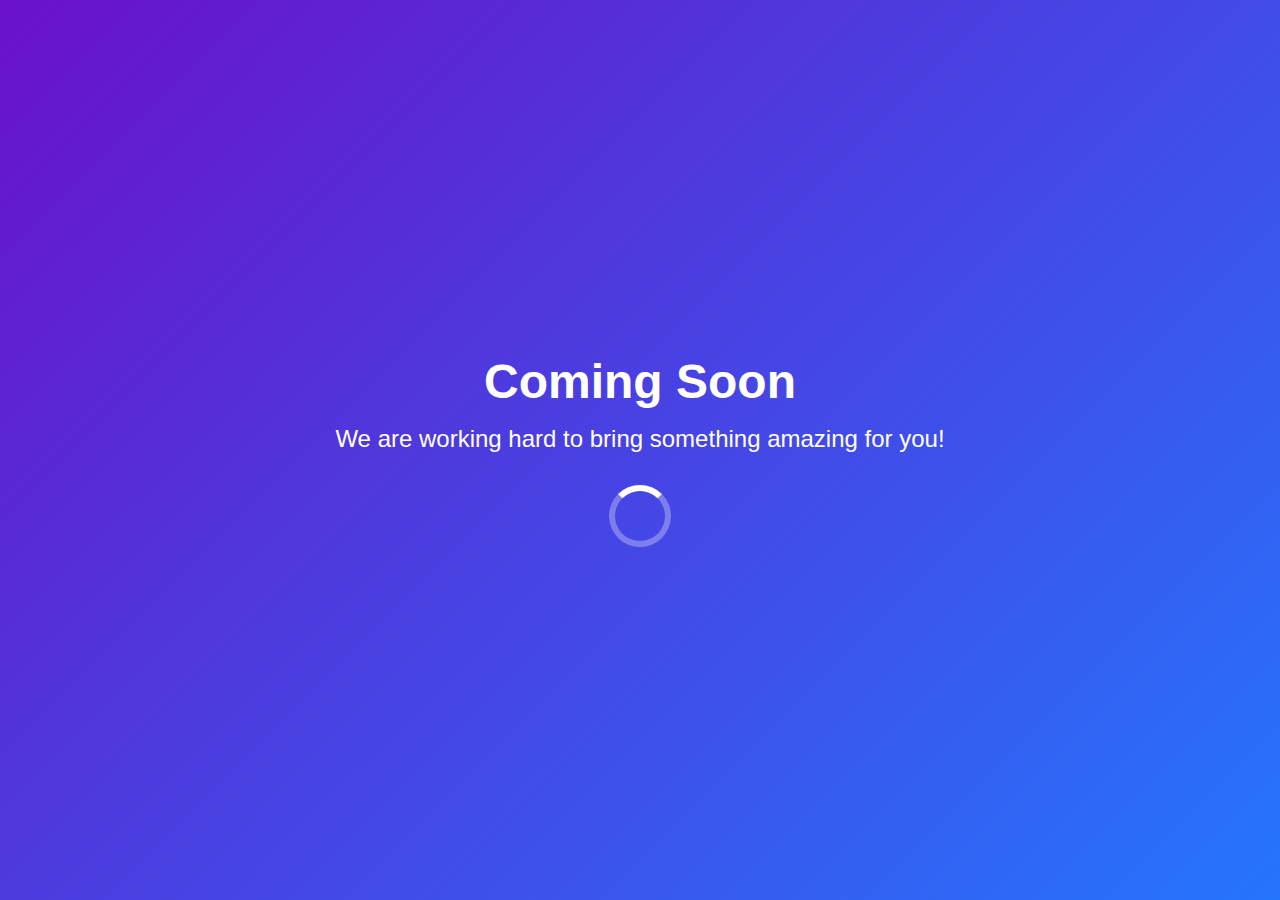
==== index.html @ b4378556 "Under work code" ====
<!DOCTYPE html>
<html lang="en">
<head>
    <meta charset="UTF-8">
    <meta name="viewport" content="width=device-width, initial-scale=1.0">
    <title>Coming Soon</title>
    <style>
        body {
            margin: 0;
            padding: 0;
            font-family: 'Arial', sans-serif;
            display: flex;
            justify-content: center;
            align-items: center;
            height: 100vh;
            background: linear-gradient(135deg, #6a11cb, #2575fc);
            color: white;
            text-align: center;
        }

        .container {
            animation: fadeIn 1.5s ease-in-out;
        }

        .heading {
            font-size: 3rem;
            font-weight: bold;
            margin-bottom: 1rem;
        }

        .subheading {
            font-size: 1.5rem;
            margin-bottom: 2rem;
        }

        .loader {
            width: 50px;
            height: 50px;
            border: 6px solid rgba(255, 255, 255, 0.3);
            border-top: 6px solid white;
            border-radius: 50%;
            animation: spin 1s linear infinite;
            margin: 0 auto;
        }

        @keyframes spin {
            0% {
                transform: rotate(0deg);
            }
            100% {
                transform: rotate(360deg);
            }
        }

        @keyframes fadeIn {
            0% {
                opacity: 0;
            }
            100% {
                opacity: 1;
            }
        }
    </style>
</head>
<body>
    <div class="container">
        <div class="heading">Coming Soon</div>
        <div class="subheading">We are working hard to bring something amazing for you!</div>
        <div class="loader"></div>
    </div>
</body>
</html>
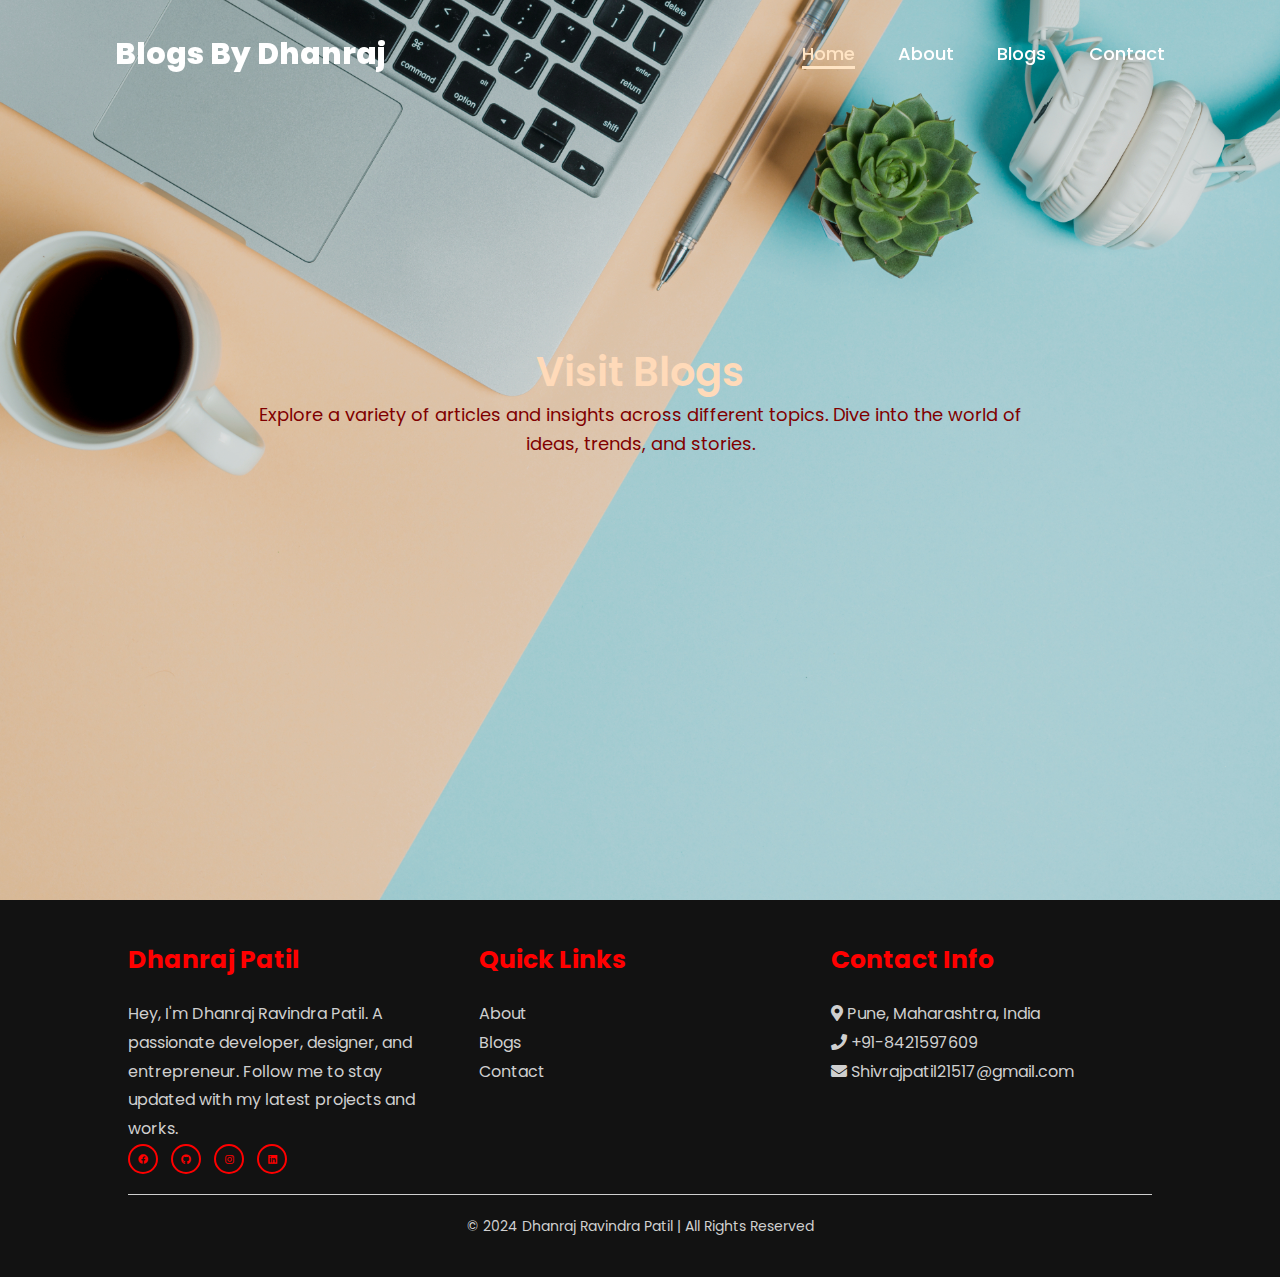
==== commit f1cd7f7b: "Created a landing page for blog site" ====
--- a/index.html
+++ b/index.html
@@ -3,70 +3,287 @@
 <head>
     <meta charset="UTF-8">
     <meta name="viewport" content="width=device-width, initial-scale=1.0">
-    <title>Coming Soon</title>
-    <style>
-        body {
-            margin: 0;
+    <meta name="description" content="A modern blog with engaging UI/UX by Dhanraj Ravindra Patil">
+    <title>Dhanraj Ravindra Patil - Blog</title>
+    <link rel="stylesheet" href="style.css">
+    <link href="https://fonts.googleapis.com/css2?family=Poppins:wght@300;400;600&display=swap" rel="stylesheet">
+    <link rel="stylesheet" href="https://cdnjs.cloudflare.com/ajax/libs/font-awesome/5.15.4/css/all.min.css">
+ <style>
+@import url('https://fonts.googleapis.com/css2?family=Poppins:wght@100;200;300;400;500;600&display=swap');
+*{
+    margin: 0;
+    padding: 0;
+    box-sizing: border-box;
+    text-decoration: none;
+    border: none;
+    outline: none;
+    font-family: 'Poppins', sans-serif;
+    scroll-behavior: smooth; /* Enables smooth scrolling */
+
+}
+html{
+    font-size: 62.5%;
+}
+body{
+    width: 100%;
+    height: 100vh;
+    overflow-x: hidden;
+    background-color: black;
+    color: white;
+}
+header{
+    margin-top: 20px;
+    position: fixed;
+    top: 0;
+    left: 0;
+    width: 100%;
+    padding: 1rem 9%;
+    background-color: transparent;
+    filter: drop-shadow(10px);
+    display: flex;
+    justify-content: space-between;
+    align-items: center;
+    z-index: 100;
+}
+.logo{
+    font-size: 3rem;
+    color: white;
+    font-weight: 800;
+    cursor: pointer;
+    transition: 0.5s ease;
+}
+.logo:hover{
+    transform: scale(1.1);
+}
+nav a{
+    font-size: 1.8rem;
+    color: white;
+    margin-left: 4rem;
+    font-weight: 500;
+    transition: 0.3s ease;
+    border-bottom: 3px solid transparent;
+}
+nav a:hover,
+nav a.active{
+    color: bisque;
+    border-bottom: 3px solid bisque;
+}
+@media(max-width:995px){
+    nav{
+        position: absolute;
+        display: none;
+        top: 0;
+        right: 0;
+        width: 40%;
+        border-left: 3px solid #ff0000;
+        border-bottom: 3px solid #ff0000;
+        border-bottom-left-radius: 2rem;
+        padding: 1rem solid;
+        background-color: #161616;
+        border-top: 0.1rem solid rgba(0,0,0,0.1);
+    }
+    nav.active{
+        display: block;
+    }
+    nav a{
+        display: block;
+        font-size: 2rem;
+        margin: 3rem 0;
+    }
+    nav a:hover,
+    nav a.active{
+        padding: 1rem;
+        border-radius: 0.5rem;
+        border-bottom: 0.5rem solid #ff0000;
+    }
+}
+        /* FOOTER */
+        .footer {
+            background-color: #121212;
+            color: #cfcfcf;
+            padding: 4rem 10%;
+            text-align: left;
+            position: relative;
+        }
+        
+        .footer-container {
+            display: flex;
+            justify-content: space-between;
+            flex-wrap: wrap;
+            gap: 3rem;
+        }
+        
+        .footer-section {
+            flex: 1;
+            min-width: 250px;
+        }
+        
+        .footer-section h3 {
+            font-size: 2.5rem;
+            color: #ff0000;
+            margin-bottom: 2rem;
+        }
+        
+        .footer-section p, .footer-section ul li {
+            font-size: 1.6rem;
+            line-height: 1.8;
+        }
+        
+        .footer-section ul {
+            list-style: none;
             padding: 0;
-            font-family: 'Arial', sans-serif;
-            display: flex;
+        }
+        
+        .footer-section ul li a {
+            color: #cfcfcf;
+            text-decoration: none;
+            transition: color 0.3s ease;
+        }
+        
+        .footer-section ul li a:hover {
+            color: #ff0000;
+        }
+        
+        .social-icons a {
+            display: inline-flex;
             justify-content: center;
             align-items: center;
-            height: 100vh;
-            background: linear-gradient(135deg, #6a11cb, #2575fc);
-            color: white;
+            width: 3rem;
+            height: 3rem;
+            background-color: #121212;
+            border: 2px solid #ff0000;
+            border-radius: 50%;
+            color: #ff0000;
+            margin-right: 1rem;
+            transition: transform 0.3s ease, background-color 0.3s ease;
+        }
+        
+        .social-icons a:hover {
+            background-color: #ff0000;
+            color: #121212;
+            transform: scale(1.2);
+        }
+        
+        .footer-bottom {
+            margin-top: 2rem;
+            border-top: 1px solid #cfcfcf;
+            padding-top: 2rem;
             text-align: center;
-        }
-
-        .container {
-            animation: fadeIn 1.5s ease-in-out;
-        }
-
-        .heading {
-            font-size: 3rem;
-            font-weight: bold;
-            margin-bottom: 1rem;
-        }
-
-        .subheading {
-            font-size: 1.5rem;
-            margin-bottom: 2rem;
-        }
-
-        .loader {
-            width: 50px;
-            height: 50px;
-            border: 6px solid rgba(255, 255, 255, 0.3);
-            border-top: 6px solid white;
-            border-radius: 50%;
-            animation: spin 1s linear infinite;
-            margin: 0 auto;
-        }
-
-        @keyframes spin {
-            0% {
-                transform: rotate(0deg);
-            }
-            100% {
-                transform: rotate(360deg);
-            }
-        }
-
-        @keyframes fadeIn {
-            0% {
-                opacity: 0;
-            }
-            100% {
-                opacity: 1;
-            }
-        }
-    </style>
+            font-size: 1.4rem;
+            color: #cfcfcf;
+        }
+        
+        .footer-bottom p {
+            margin: 0;
+        }
+        
+        .contactFooter a{
+            color: #cfcfcf;
+        }
+
+        /* Full-Page Image Section */
+.image-section {
+    position: relative;
+    width: 100%;
+    height: 100vh; /* Full viewport height */
+    background-image: url('2147772355.jpg'); /* Replace with your image URL */
+    background-size: cover;
+    background-position: center;
+    display: flex;
+    justify-content: center;
+    align-items: center;
+}
+
+.overlay {
+    position: absolute;
+    top: 0;
+    left: 0;
+    right: 0;
+    bottom: 0;
+    background: rgba(0, 0, 0, 0.1); /* Semi-transparent background */
+    color: white;
+    text-align: center;
+    padding: 20px;
+}
+
+.overlay h1 {
+    font-size: 4rem;
+    margin-bottom: 20px;
+    font-weight: 600;
+    top: 8em;
+    position: relative;
+    color: peachpuff;
+}
+
+.overlay p {
+    font-size: 1.8rem;
+    max-width: 800px;
+    margin: 0 auto;
+    top: 16.5em;
+    color: maroon;
+    position: relative;
+}
+
+
+
+ </style>
 </head>
 <body>
-    <div class="container">
-        <div class="heading">Coming Soon</div>
-        <div class="subheading">We are working hard to bring something amazing for you!</div>
-        <div class="loader"></div>
-    </div>
+    <header>
+        <a href="#" class="logo">Blogs By Dhanraj</a>
+        <nav>
+            <a href="#home" class="active"> Home</a>
+            <a href="#info" >About</a>
+            <a href="#skills" >Blogs</a>
+            <a href="#contact" >Contact</a>
+        </nav>
+    </header>
+
+
+    <section class="image-section">
+        <div class="overlay">
+            <h1>Visit Blogs</h1>
+            <p>Explore a variety of articles and insights across different topics. Dive into the world of ideas, trends, and stories.</p>
+        </div>
+    </section>
+    
+
+    <footer class="footer">
+        <div class="footer-container">
+            <div class="footer-section about">
+                <h3>Dhanraj Patil</h3>
+                <p>
+                    Hey, I'm Dhanraj Ravindra Patil. A passionate developer, designer, and entrepreneur.
+                    Follow me to stay updated with my latest projects and works.
+                </p>
+                <div class="social-icons">
+                    <a href="https://facebook.com" target="_blank"><i class="fab fa-facebook"></i></a>
+                    <a href="https://github.com/DhanrajPatil-1151" target="_blank"><i class="fab fa-github"></i></a>
+                    <a href="https://www.instagram.com/whos.dhanrajjj/" target="_blank"><i class="fab fa-instagram"></i></a>
+                    <a href="https://www.linkedin.com/in/dhanrajpatil1151/" target="_blank"><i class="fab fa-linkedin"></i></a>
+                </div>
+            </div>
+            <div class="footer-section links">
+                <h3>Quick Links</h3>
+                <ul>
+                    <li><a href="#about">About</a></li>
+                    <li><a href="#Blogs">Blogs</a></li>
+                    <li><a href="#contact">Contact</a></li>
+                </ul>
+            </div>
+            <div class="footer-section contactFooter">
+                <h3>Contact Info</h3>
+                <p><i class="fas fa-map-marker-alt"></i> Pune, Maharashtra, India</p>
+                <p><i class="fas fa-phone"></i> +91-8421597609</p>
+                <p><i class="fas fa-envelope"></i> <a href="mailto:Shivrajpatil21517@gmail.com">Shivrajpatil21517@gmail.com</a></p>
+            </div>
+        </div>
+        <div class="footer-bottom">
+            <p>&copy; 2024 Dhanraj Ravindra Patil | All Rights Reserved</p>
+        </div>
+    </footer>
+    
+
+    <script src="scripts.js"></script>
 </body>
 </html>
--- a/style.css
+++ b/style.css
@@ -0,0 +1,151 @@
+/* Reset some basic styles */
+* {
+    margin: 0;
+    padding: 0;
+    box-sizing: border-box;
+}
+
+body {
+    font-family: Arial, sans-serif;
+    line-height: 1.6;
+    background-color: #f4f4f4;
+}
+
+/* Header */
+header {
+    background-color: #333;
+    color: white;
+    padding: 10px 0;
+    display: flex;
+    justify-content: space-between;
+    align-items: center;
+}
+
+header .logo h1 {
+    margin-left: 20px;
+}
+
+header nav ul {
+    list-style: none;
+    display: flex;
+}
+
+header nav ul li {
+    margin: 0 15px;
+}
+
+header nav ul li a {
+    color: white;
+    text-decoration: none;
+    font-weight: bold;
+}
+
+/* Hero Section */
+.hero {
+    background-image: url('images/hero-bg.jpg');
+    background-size: cover;
+    background-position: center;
+    color: white;
+    padding: 100px 20px;
+    text-align: center;
+}
+
+.hero h2 {
+    font-size: 3rem;
+}
+
+.hero p {
+    font-size: 1.2rem;
+}
+
+/* Featured Posts */
+.featured-posts {
+    padding: 50px 20px;
+    text-align: center;
+}
+
+.featured-posts h2 {
+    font-size: 2.5rem;
+    margin-bottom: 30px;
+}
+
+.posts-grid {
+    display: grid;
+    grid-template-columns: repeat(auto-fill, minmax(300px, 1fr));
+    gap: 20px;
+}
+
+.post {
+    background-color: white;
+    border-radius: 8px;
+    box-shadow: 0 4px 8px rgba(0, 0, 0, 0.1);
+    overflow: hidden;
+    text-align: center;
+}
+
+.post img {
+    width: 100%;
+    height: 200px;
+    object-fit: cover;
+}
+
+.post h3 {
+    margin: 20px 0;
+    font-size: 1.5rem;
+}
+
+.post p {
+    padding: 0 20px;
+}
+
+.post a {
+    display: inline-block;
+    margin: 20px 0;
+    padding: 10px 20px;
+    background-color: #333;
+    color: white;
+    text-decoration: none;
+    border-radius: 4px;
+}
+
+.post a:hover {
+    background-color: #555;
+}
+
+/* Categories */
+.categories {
+    background-color: #fff;
+    padding: 50px 20px;
+    text-align: center;
+}
+
+.category-links a {
+    margin: 0 15px;
+    padding: 10px 20px;
+    background-color: #eee;
+    color: #333;
+    text-decoration: none;
+    border-radius: 4px;
+}
+
+.category-links a:hover {
+    background-color: #ddd;
+}
+
+/* Footer */
+footer {
+    background-color: #333;
+    color: white;
+    padding: 20px;
+    text-align: center;
+}
+
+footer .social-links a {
+    color: white;
+    margin: 0 10px;
+    text-decoration: none;
+}
+
+footer .social-links a:hover {
+    text-decoration: underline;
+}
